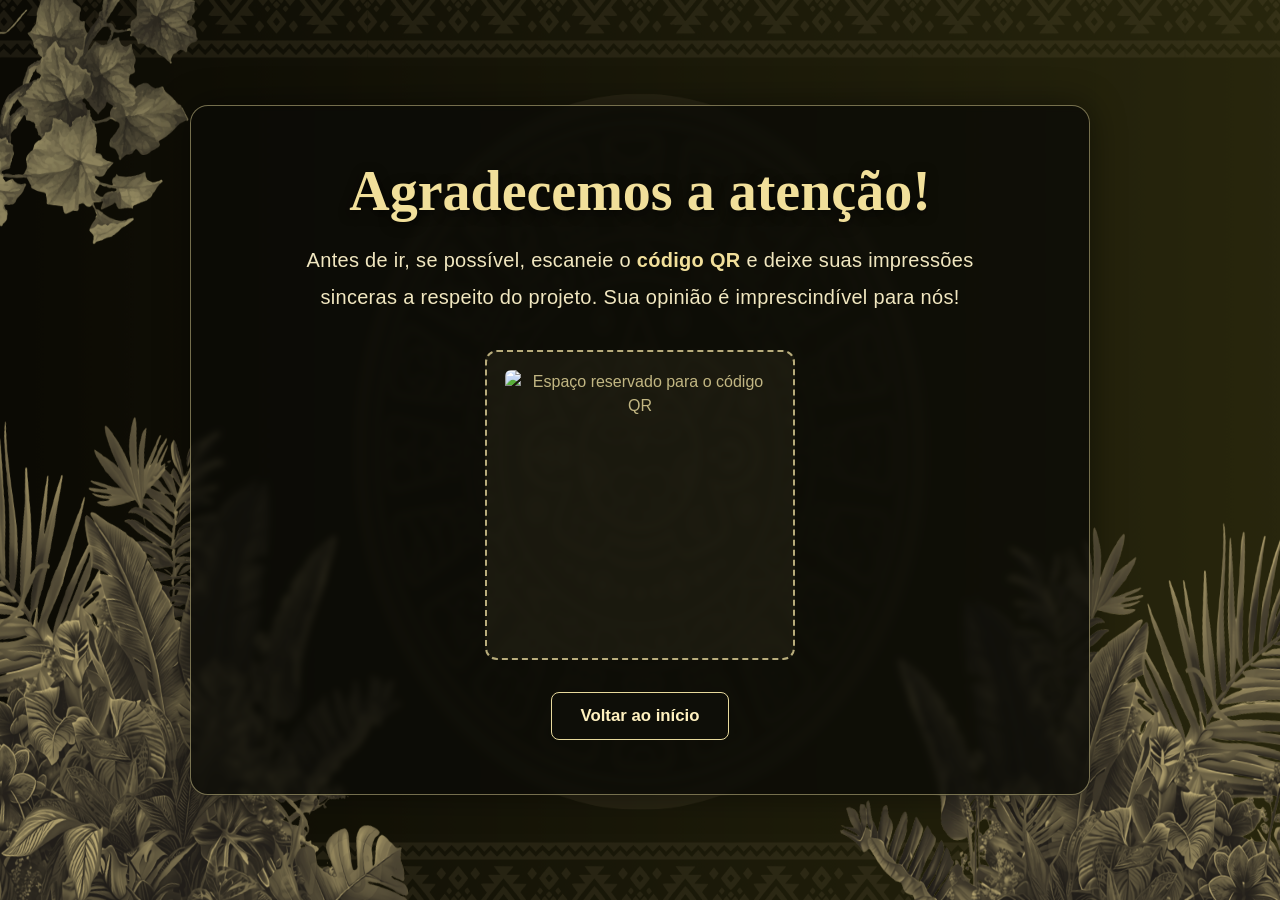
==== montagem.html @ 7e5a6477 "Arquivos do site adicionados Todos os arquivos usados pelo site foram adicionados aqui" ====
<!DOCTYPE html>
<html lang="pt-BR">
<head>
    <meta charset="UTF-8">
    <meta name="viewport" content="width=device-width, initial-scale=1.0">
    <title>Avalie nosso projeto | Cofre Arduino</title>
    <style>
        * {
            margin: 0;
            padding: 0;
            box-sizing: border-box;
        }

        html {
            min-height: 100%;
        }

        body {
            min-height: 100vh;
            font-family: Arial, Helvetica, sans-serif;
            color: #e7d99c;
            background-color: #0b0b07;
            background-image: url("Fundo.png");
            background-repeat: no-repeat;
            background-position: center center;
            background-size: 100% 100%;
            background-attachment: fixed;
        }

        .pagina-avaliacao {
            position: relative;
            isolation: isolate;
            min-height: 100vh;
            width: 100%;
            display: flex;
            align-items: center;
            justify-content: center;
            padding: 42px 22px;
            overflow: hidden;
        }

        .pagina-avaliacao::before {
            content: "";
            position: fixed;
            inset: 0;
            background-image: url("Fundo.png");
            background-repeat: no-repeat;
            background-position: center center;
            background-size: 100% 100%;
            z-index: -2;
            pointer-events: none;
        }

        .planta-avaliacao {
            position: fixed;
            inset: 0;
            width: 100%;
            height: 100%;
            object-fit: fill;
            z-index: -1;
            pointer-events: none;
            user-select: none;
        }

        .conteudo-avaliacao {
            position: relative;
            z-index: 1;
            width: 100%;
            max-width: 900px;
            margin: auto;
            text-align: center;
            padding: clamp(24px, 5vw, 54px);
            border: 1px solid rgba(231, 217, 156, 0.48);
            border-radius: 18px;
            background: rgba(11, 11, 7, 0.82);
            box-shadow: 0 0 35px rgba(0, 0, 0, 0.45);
            backdrop-filter: blur(3px);
        }

        .titulo-avaliacao {
            margin-bottom: 20px;
            color: #f1df9a;
            font-family: "Times New Roman", Times, serif;
            font-size: clamp(2rem, 5vw, 3.5rem);
            line-height: 1.12;
            text-shadow: 0 3px 12px rgba(0, 0, 0, 0.65);
        }

        .texto-avaliacao {
            max-width: 680px;
            margin: 0 auto 34px;
            color: #f1e7c0;
            font-size: clamp(1.05rem, 2.2vw, 1.25rem);
            line-height: 1.85;
            letter-spacing: 0.015em;
            text-wrap: pretty;
        }

        .texto-avaliacao strong {
            color: #f1df9a;
            font-weight: 700;
        }

        .qr-placeholder {
            width: min(100%, 310px);
            aspect-ratio: 1 / 1;
            margin: 0 auto 32px;
            display: flex;
            align-items: center;
            justify-content: center;
            padding: 18px;
            border: 2px dashed rgba(231, 217, 156, 0.78);
            border-radius: 12px;
            background: rgba(231, 217, 156, 0.06);
            color: rgba(231, 217, 156, 0.82);
            font-size: 1rem;
            line-height: 1.5;
        }

        /* Quando tiver o QR Code, coloque a imagem dentro de .qr-placeholder
           e use a classe "imagem-qr", conforme o exemplo comentado no HTML. */
        .imagem-qr {
            display: block;
            width: 100%;
            height: 100%;
            object-fit: contain;
            border-radius: 6px;
        }

        .botao-voltar-inicio {
            display: inline-block;
            padding: 13px 28px;
            border: 1px solid #e7d99c;
            border-radius: 8px;
            background: rgba(15, 15, 9, 0.88);
            color: #fff1bf;
            font-family: inherit;
            font-size: 1.05rem;
            font-weight: bold;
            text-decoration: none;
            transition: background-color 0.2s ease, transform 0.2s ease;
        }

        .botao-voltar-inicio:hover {
            background: #8a6b2e;
            transform: translateY(-2px);
        }

        .botao-voltar-inicio:focus-visible {
            outline: 3px solid #fff1bf;
            outline-offset: 4px;
        }

        @media (max-width: 480px) {
            .pagina-avaliacao {
                padding: 20px 14px;
            }

            .conteudo-avaliacao {
                padding: 26px 18px;
            }

            .qr-placeholder {
                width: min(100%, 260px);
            }
        }
    </style>
</head>
<body class="pagina-montagem">
    <main class="pagina-avaliacao">
        <img class="planta-avaliacao" src="Planta cool.png" alt="" aria-hidden="true">

        <section class="conteudo-avaliacao">
            <h1 class="titulo-avaliacao">Agradecemos a atenção!</h1>

            <p class="texto-avaliacao">
                Antes de ir, se possível, escaneie o <strong>código QR</strong> e deixe suas impressões sinceras a respeito do projeto. Sua opinião é imprescindível para nós!
            </p>

            <div class="qr-placeholder">
                <img class="imagem-qr" src="QR-placeholder.png" alt="Espaço reservado para o código QR">
            </div>

            <a class="botao-voltar-inicio" href="index.html">Voltar ao início</a>
        </section>
    </main>
</body>
</html>
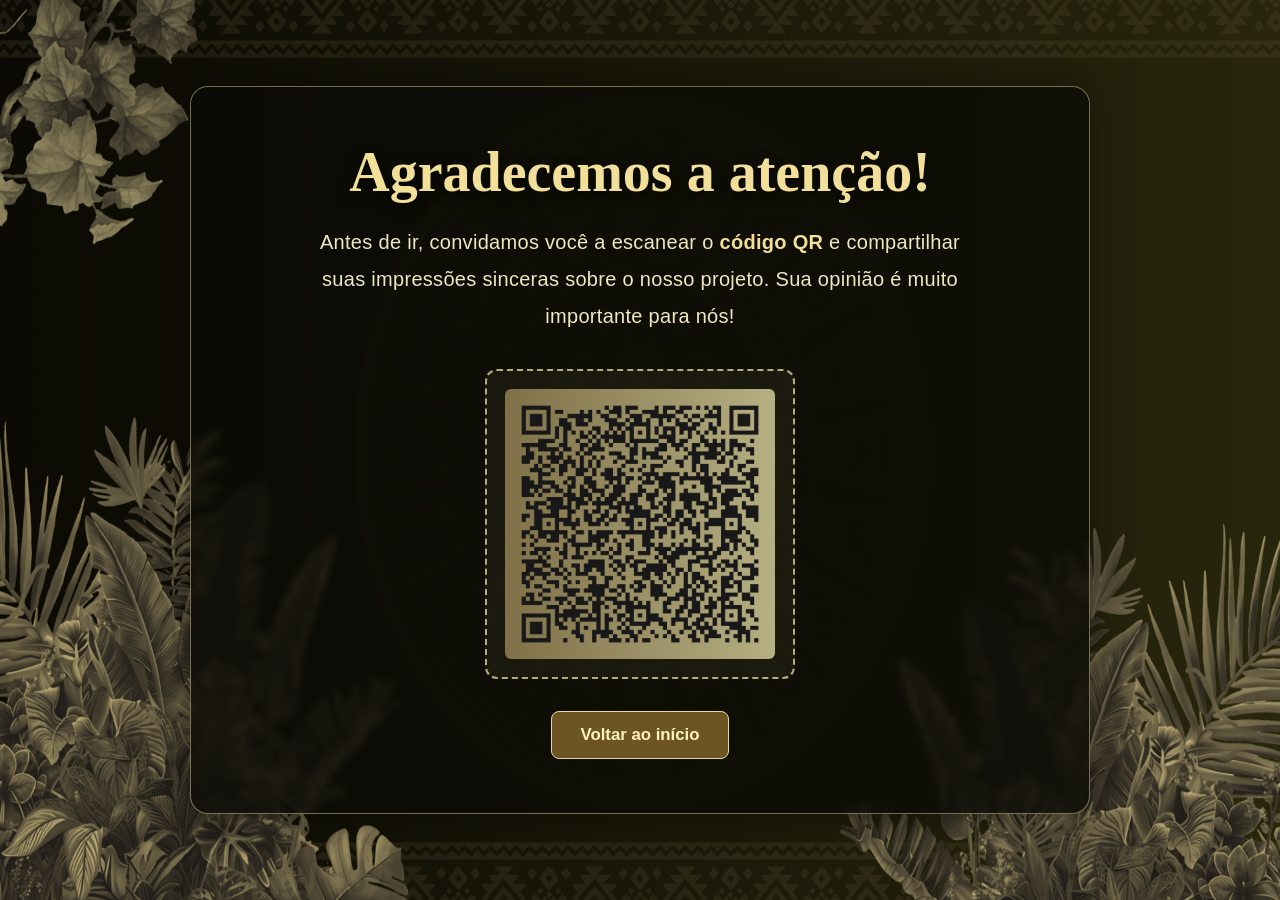
==== commit b6effcf6: "atualização" ====
--- a/montagem.html
+++ b/montagem.html
@@ -132,7 +132,7 @@
             padding: 13px 28px;
             border: 1px solid #e7d99c;
             border-radius: 8px;
-            background: rgba(15, 15, 9, 0.88);
+            background: #6d5424;
             color: #fff1bf;
             font-family: inherit;
             font-size: 1.05rem;
@@ -174,7 +174,7 @@
             <h1 class="titulo-avaliacao">Agradecemos a atenção!</h1>
 
             <p class="texto-avaliacao">
-                Antes de ir, se possível, escaneie o <strong>código QR</strong> e deixe suas impressões sinceras a respeito do projeto. Sua opinião é imprescindível para nós!
+                Antes de ir, convidamos você a escanear o <strong>código QR</strong> e compartilhar suas impressões sinceras sobre o nosso projeto. Sua opinião é muito importante para nós!
             </p>
 
             <div class="qr-placeholder">
